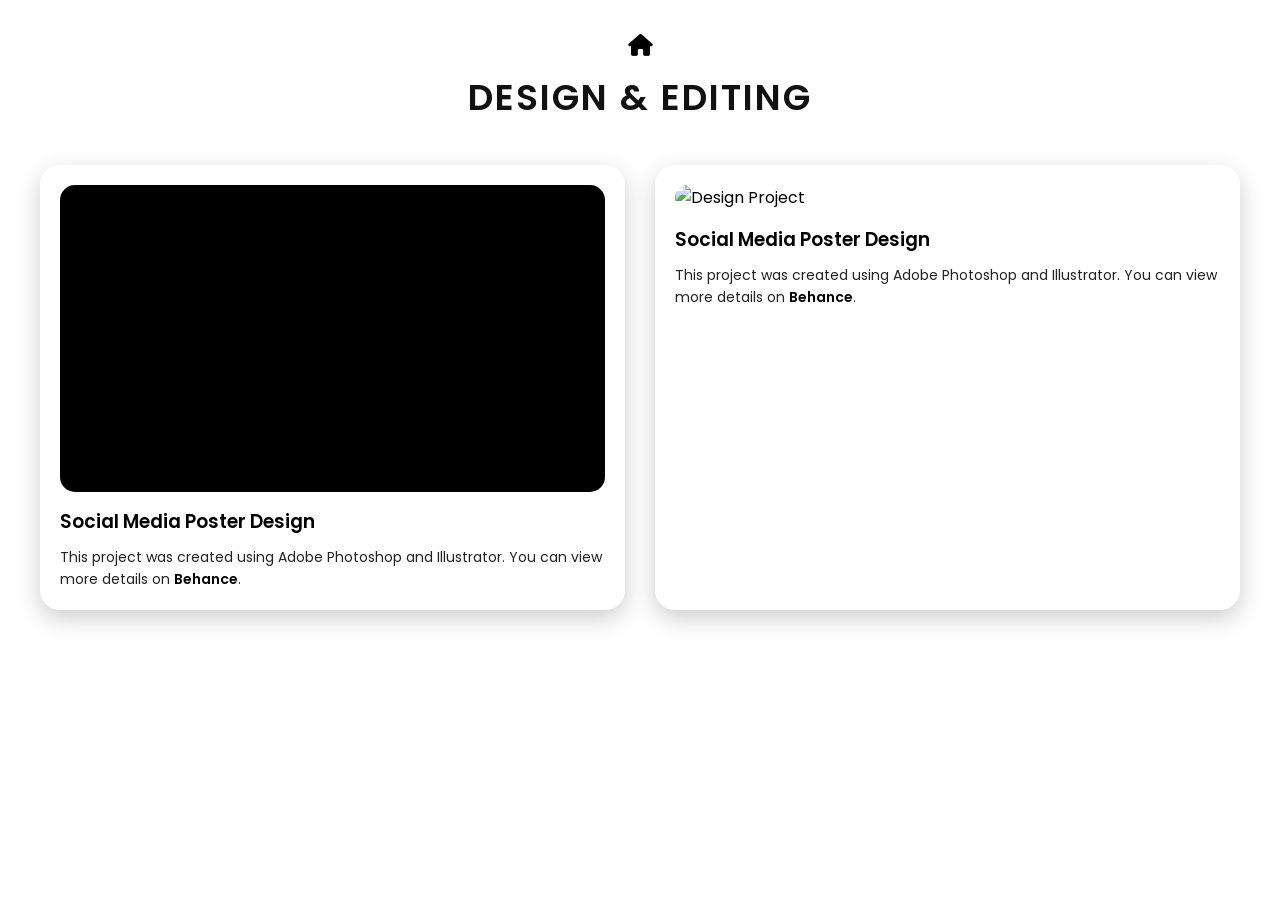
==== design.html @ fee6b0a1 "Add files via upload" ====
<!DOCTYPE html>
<html>
<head>
    <title>Design & Editing</title>
    
    <link rel="shortcut icon" type="icon" href="assets/des_icon.png">
    <link rel="stylesheet" href="pstyle.css">
        <link rel="stylesheet" href="https://cdnjs.cloudflare.com/ajax/libs/font-awesome/6.5.0/css/all.min.css">
</head>
<body>

<header>
    <a href="index.html" id="homepage"><div><i class="fa-solid fa-home"></i></div></a>
    <h1>DESIGN & EDITING</h1>
</header>

<div class="project-container">

    <div class="project-box">
        
        <!-- IMAGE
        <img src="assets/des/1.png" alt="Design Project">

        <!-- OR VIDEO
        
        <video controls>
            <source src="assets/videos/design1.mp4" type="video/mp4">
        </video>
        
        <div class="video-wrapper">
            <video controls autoplay muted loop playsinline>
                <source src="assets/videos/design1.mp4" type="video/mp4">
                Your browser does not support the video tag.
            </video>
        </div> -->
        
        <div class="video-wrapper">
            <iframe
                src="https://www.youtube-nocookie.com/embed/oytKjDQC1yk"
                frameborder="0"
                allow="accelerometer; autoplay; clipboard-write; encrypted-media; gyroscope; picture-in-picture; web-share"
                allowfullscreen>
            </iframe>
        </div>

        <h3>Social Media Poster Design</h3>

        <p>
            This project was created using Adobe Photoshop and Illustrator.
            You can view more details on
            <a href="https://www.behance.net" target="_blank">Behance</a>.
        </p>

    </div>
    <div class="project-box">
        
        <!-- IMAGE -->
        <img src="assets/images/design1.jpg" alt="Design Project">

        <!-- OR VIDEO -->
        <!--
        <video controls>
            <source src="assets/videos/design1.mp4" type="video/mp4">
        </video>
        -->

        <h3>Social Media Poster Design</h3>

        <p>
            This project was created using Adobe Photoshop and Illustrator.
            You can view more details on
            <a href="https://www.behance.net" target="_blank">Behance</a>.
        </p>

    </div>

</div>

</body>
</html>
---- pstyle.css ----
/* Google Font */
@import url('https://fonts.googleapis.com/css2?family=Poppins:wght@300;500;600&display=swap');

* {
    margin: 0;
    padding: 0;
    box-sizing: border-box;
}

body {
    font-family: 'Poppins', sans-serif;
    background: linear-gradient(135deg, #ffffff, #ffffff);
    min-height: 100vh;
    padding: 20px;
}

/* HEADER */
header {
    text-align: center;
    margin-bottom: 40px;
}
#homepage {
    display: inline-block;
    text-decoration: none;
}

#homepage div {
    width: 50px;
    height: 50px;
    background: rgba(255, 255, 255, 0.2);
    backdrop-filter: blur(10px);
    border-radius: 12px;
    display: flex;
    align-items: center;
    justify-content: center;
    transition: all 0.3s ease;
}

/* Icon */
#homepage i {
    font-size: 22px;
    color: black;
}

/* Hover Effect */
#homepage:hover div {
    transform: translateY(-8px);
    box-shadow: 0 12px 35px rgba(0, 0, 0, 0.4);
}
header h1 {
    font-size: 36px;
    font-weight: 600;
    color: #111;
    letter-spacing: 2px;
}

/* PROJECT CONTAINER GRID */
.project-container {
    display: grid;
    grid-template-columns: repeat(auto-fit, minmax(320px, 1fr));
    gap: 30px;
    max-width: 1200px;
    margin: auto;
}
.video-wrapper {
    position: relative;
    width: 100%;
    padding-bottom: 56.25%; /* 16:9 Aspect Ratio */
    height: auto; /* Changed from 0 */
    min-height: 200px; /* Add minimum height */
    overflow: visible; /* Changed from hidden */
    border-radius: 15px;
    margin-bottom: 15px;
    background: #000; /* Optional: adds background while loading */
}

.video-wrapper iframe {
    position: absolute;
    top: 0;
    left: 0;
    width: 100%;
    height: 100%;
    border-radius: 15px;
}
/* PROJECT CARD */
.project-box {
    background: rgba(255, 255, 255, 0.2);
    backdrop-filter: blur(12px);
    border-radius: 20px;
    padding: 20px;
    box-shadow: 0 8px 25px rgba(0, 0, 0, 0.2);
    transition: 0.4s ease;
    display: flex;
    flex-direction: column;
}

/* Hover Animation */
.project-box:hover {
    transform: translateY(-10px);
    box-shadow: 0 12px 35px rgba(0, 0, 0, 0.4);
}

/* IMAGE & VIDEO */
.project-box img,
.project-box video {
    width: 100%;
    border-radius: 15px;
    margin-bottom: 15px;
    object-fit: cover;
    max-height: 250px;
}

/* TITLE */
.project-box h3 {
    font-weight: 600;
    margin-bottom: 10px;
    color: #000;
}

/* DESCRIPTION */
.project-box p {
    font-size: 14px;
    line-height: 1.6;
    color: #222;
}

/* LINKS */
.project-box a {
    color: black;
    font-weight: 600;
    text-decoration: none;
}

.project-box a:hover {
    text-decoration: underline;
}

/* RESPONSIVE IMPROVEMENTS */
@media (max-width: 768px) {

    header h1 {
        font-size: 26px;
    }

    .project-box {
        padding: 15px;
    }

    .project-box img,
    .project-box video {
        max-height: 200px;
    }
}

@media (max-width: 480px) {

    body {
        padding: 10px;
    }

    .project-container {
        gap: 20px;
    }
}
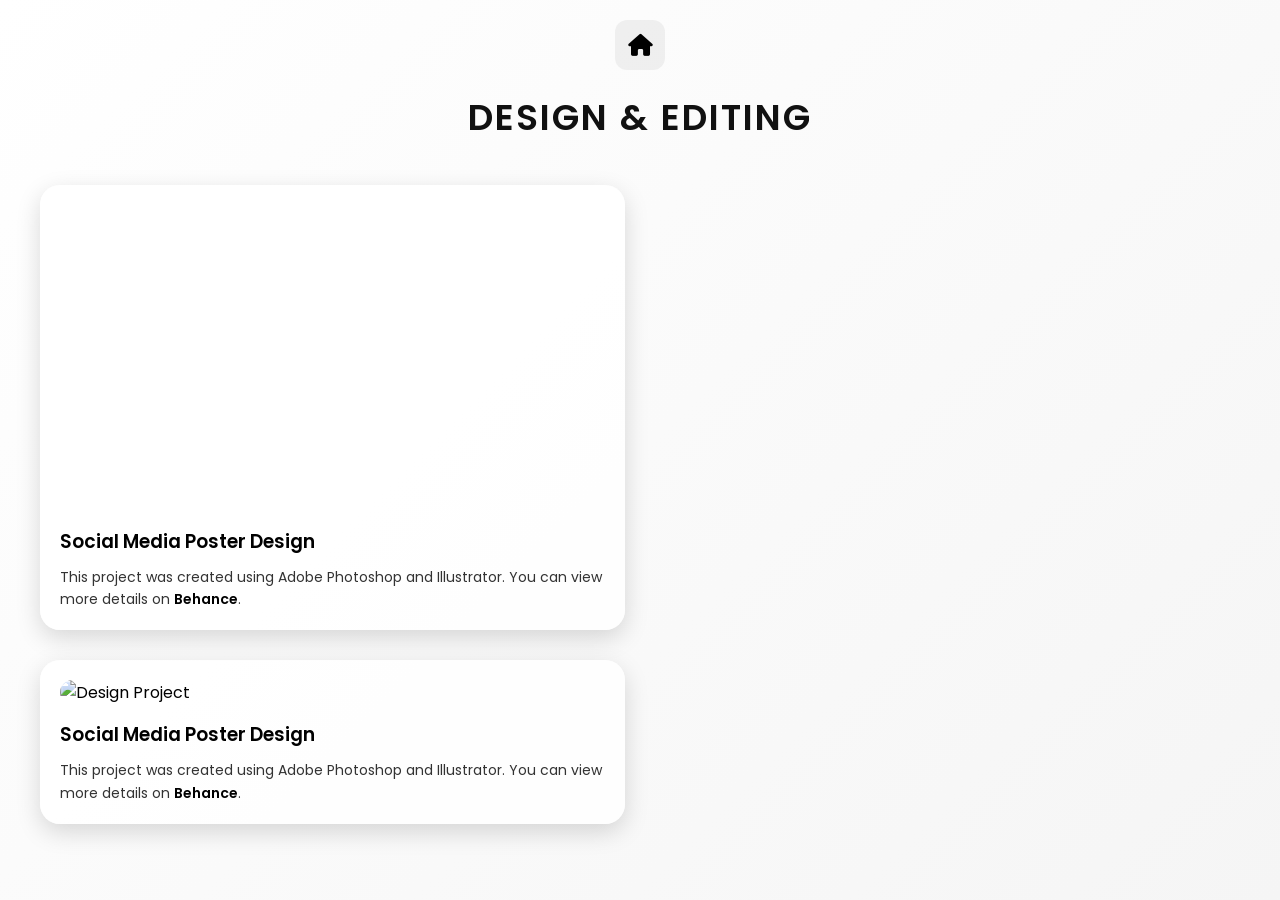
==== commit 02d9294c: "Update design.html" ====
--- a/design.html
+++ b/design.html
@@ -75,6 +75,22 @@
     </div>
 
 </div>
+<script>
+const boxes = document.querySelectorAll('.project-box');
 
+const observer = new IntersectionObserver((entries) => {
+    entries.forEach(entry => {
+        if (entry.isIntersecting) {
+            entry.target.classList.add('show');
+        }
+    });
+}, {
+    threshold: 0.1
+});
+
+boxes.forEach(box => {
+    observer.observe(box);
+});
+</script>
 </body>
 </html>
--- a/pstyle.css
+++ b/pstyle.css
@@ -9,7 +9,7 @@
 
 body {
     font-family: 'Poppins', sans-serif;
-    background: linear-gradient(135deg, #ffffff, #ffffff);
+    background: linear-gradient(135deg, #ffffff, #f5f5f5);
     min-height: 100vh;
     padding: 20px;
 }
@@ -19,34 +19,7 @@
     text-align: center;
     margin-bottom: 40px;
 }
-#homepage {
-    display: inline-block;
-    text-decoration: none;
-}
 
-#homepage div {
-    width: 50px;
-    height: 50px;
-    background: rgba(255, 255, 255, 0.2);
-    backdrop-filter: blur(10px);
-    border-radius: 12px;
-    display: flex;
-    align-items: center;
-    justify-content: center;
-    transition: all 0.3s ease;
-}
-
-/* Icon */
-#homepage i {
-    font-size: 22px;
-    color: black;
-}
-
-/* Hover Effect */
-#homepage:hover div {
-    transform: translateY(-8px);
-    box-shadow: 0 12px 35px rgba(0, 0, 0, 0.4);
-}
 header h1 {
     font-size: 36px;
     font-weight: 600;
@@ -54,77 +27,111 @@
     letter-spacing: 2px;
 }
 
-/* PROJECT CONTAINER GRID */
+/* HOME BUTTON */
+#homepage {
+    display: inline-block;
+    text-decoration: none;
+    margin-bottom: 20px;
+}
+
+#homepage div {
+    width: 50px;
+    height: 50px;
+    background: rgba(0, 0, 0, 0.05);
+    border-radius: 12px;
+    display: flex;
+    align-items: center;
+    justify-content: center;
+    transition: 0.3s ease;
+}
+
+#homepage i {
+    font-size: 22px;
+    color: black;
+}
+
+#homepage:hover div {
+    transform: translateY(-6px);
+    box-shadow: 0 10px 25px rgba(0, 0, 0, 0.3);
+}
+
+/* GRID LAYOUT */
 .project-container {
-    display: grid;
-    grid-template-columns: repeat(auto-fit, minmax(320px, 1fr));
-    gap: 30px;
+    column-count: 2;               /* 🔥 Masonry style */
+    column-gap: 30px;
     max-width: 1200px;
     margin: auto;
 }
-.video-wrapper {
-    position: relative;
+
+/* PROJECT CARD */
+.project-box {
+    background: rgba(255, 255, 255, 0.9);
+    border-radius: 20px;
+    padding: 20px;
+    margin-bottom: 30px;
+    box-shadow: 0 8px 25px rgba(0, 0, 0, 0.15);
+    display: inline-block;
     width: 100%;
-    padding-bottom: 56.25%; /* 16:9 Aspect Ratio */
-    height: auto; /* Changed from 0 */
-    min-height: 200px; /* Add minimum height */
-    overflow: visible; /* Changed from hidden */
-    border-radius: 15px;
-    margin-bottom: 15px;
-    background: #000; /* Optional: adds background while loading */
+    transition: transform 0.4s ease, box-shadow 0.4s ease;
+
+    /* Animation Start State */
+    opacity: 0;
+    transform: translateY(40px);
 }
 
-.video-wrapper iframe {
-    position: absolute;
-    top: 0;
-    left: 0;
-    width: 100%;
-    height: 100%;
-    border-radius: 15px;
-}
-/* PROJECT CARD */
-.project-box {
-    background: rgba(255, 255, 255, 0.2);
-    backdrop-filter: blur(12px);
-    border-radius: 20px;
-    padding: 20px;
-    box-shadow: 0 8px 25px rgba(0, 0, 0, 0.2);
-    transition: 0.4s ease;
-    display: flex;
-    flex-direction: column;
+/* When visible */
+.project-box.show {
+    opacity: 1;
+    transform: translateY(0);
 }
 
-/* Hover Animation */
+/* Hover */
 .project-box:hover {
     transform: translateY(-10px);
-    box-shadow: 0 12px 35px rgba(0, 0, 0, 0.4);
+    box-shadow: 0 15px 35px rgba(0, 0, 0, 0.3);
 }
 
-/* IMAGE & VIDEO */
+/* MEDIA */
 .project-box img,
 .project-box video {
     width: 100%;
     border-radius: 15px;
     margin-bottom: 15px;
     object-fit: cover;
-    max-height: 250px;
 }
 
-/* TITLE */
+/* RESPONSIVE YOUTUBE */
+.video-wrapper {
+    position: relative;
+    width: 100%;
+    padding-bottom: 56.25%;
+    height: 0;
+    border-radius: 15px;
+    overflow: hidden;
+    margin-bottom: 15px;
+}
+
+.video-wrapper iframe {
+    position: absolute;
+    width: 100%;
+    height: 100%;
+    top: 0;
+    left: 0;
+    border-radius: 15px;
+}
+
+/* TEXT */
 .project-box h3 {
     font-weight: 600;
     margin-bottom: 10px;
-    color: #000;
 }
 
-/* DESCRIPTION */
 .project-box p {
     font-size: 14px;
     line-height: 1.6;
-    color: #222;
+    color: #333;
 }
 
-/* LINKS */
 .project-box a {
     color: black;
     font-weight: 600;
@@ -135,30 +142,19 @@
     text-decoration: underline;
 }
 
-/* RESPONSIVE IMPROVEMENTS */
-@media (max-width: 768px) {
+/* RESPONSIVE */
+@media (max-width: 900px) {
+    .project-container {
+        column-count: 2;
+    }
+}
+
+@media (max-width: 600px) {
+    .project-container {
+        column-count: 1;   /* 🔥 Mobile single column */
+    }
 
     header h1 {
         font-size: 26px;
     }
-
-    .project-box {
-        padding: 15px;
-    }
-
-    .project-box img,
-    .project-box video {
-        max-height: 200px;
-    }
 }
-
-@media (max-width: 480px) {
-
-    body {
-        padding: 10px;
-    }
-
-    .project-container {
-        gap: 20px;
-    }
-}
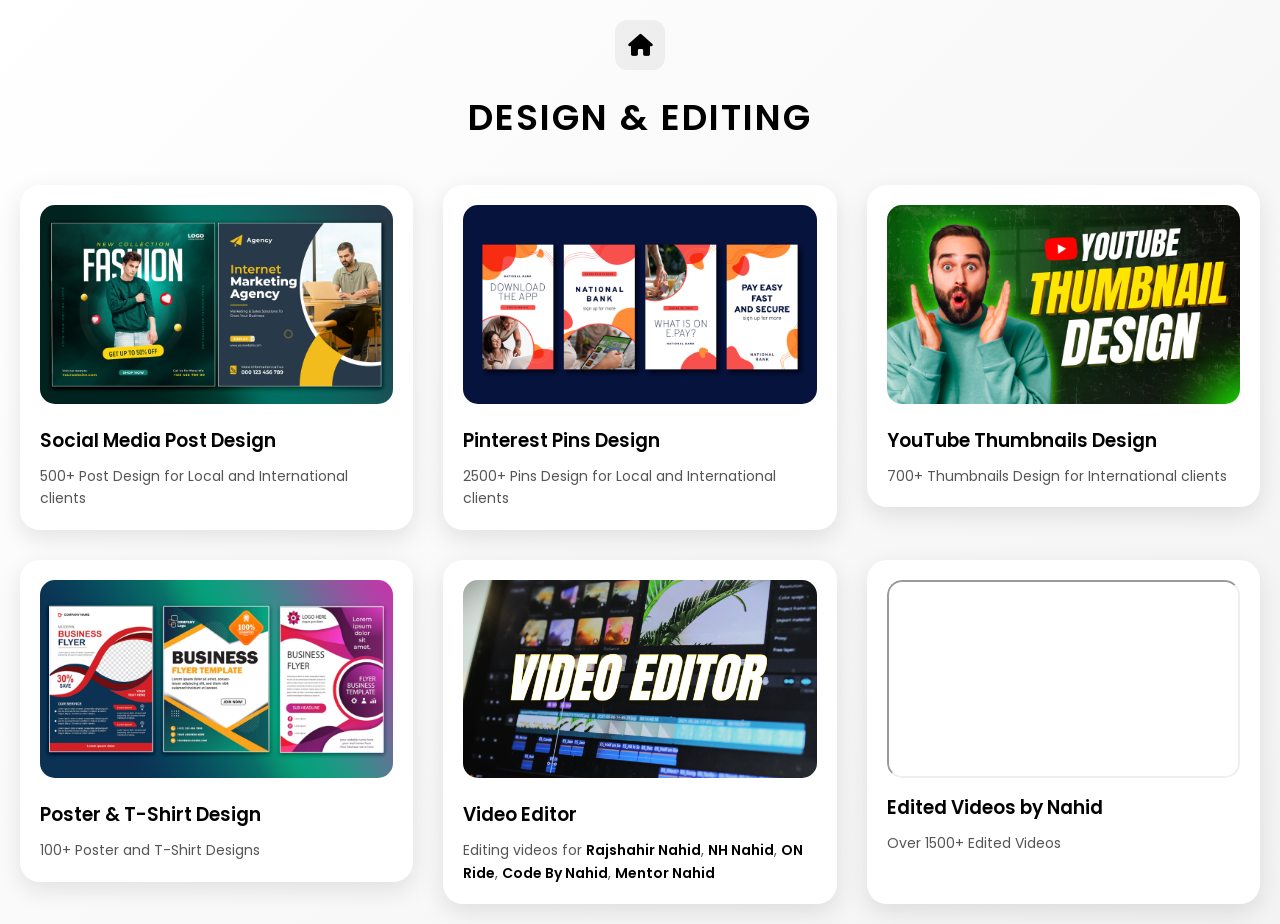
==== commit d86f4b90: "Add files via upload" ====
--- a/design.html
+++ b/design.html
@@ -1,80 +1,89 @@
 <!DOCTYPE html>
-<html>
+<html lang="en">
 <head>
-    <title>Design & Editing</title>
-    
-    <link rel="shortcut icon" type="icon" href="assets/des_icon.png">
+    <meta charset="UTF-8">
+    <meta name="viewport" content="width=device-width, initial-scale=1.0">
+    <title>Design & Editing by Nahid</title>
+
+    <link rel="shortcut icon" href="assets/des_icon.png">
     <link rel="stylesheet" href="pstyle.css">
-        <link rel="stylesheet" href="https://cdnjs.cloudflare.com/ajax/libs/font-awesome/6.5.0/css/all.min.css">
+    <link rel="stylesheet" href="https://cdnjs.cloudflare.com/ajax/libs/font-awesome/6.5.0/css/all.min.css">
 </head>
 <body>
 
 <header>
-    <a href="index.html" id="homepage"><div><i class="fa-solid fa-home"></i></div></a>
+    <a href="index.html" id="homepage">
+        <div><i class="fa-solid fa-home"></i></div>
+    </a>
     <h1>DESIGN & EDITING</h1>
 </header>
 
 <div class="project-container">
 
+    <!-- CARD 1 -->
+    <a href="https://drive.google.com/drive/folders/1w0pP-w05YU1ILncBLKru9BYrKAhvuPNj?usp=sharing" target="_blank" class="card-link">
+        <div class="project-box">
+            <img src="assets/des/social_post.png" alt="Social Media Post Design">
+            <h3>Social Media Post Design</h3>
+            <p>500+ Post Design for Local and International clients</p>
+        </div>
+    </a>
+
+    <!-- CARD 2 -->
+    <a href="https://drive.google.com/drive/folders/1RNTc7IvtZJ7Hq-XEsaZmx6UrrRH6FqWA?usp=sharing" target="_blank" class="card-link">
+        <div class="project-box">
+            <img src="assets/des/pinterest_pins.png" alt="Pinterest Pins Design">
+            <h3>Pinterest Pins Design</h3>
+            <p>2500+ Pins Design for Local and International clients</p>
+        </div>
+    </a>
+
+    <!-- CARD 3 -->
+    <a href="https://drive.google.com/drive/folders/1NySWD_J8N-5Uv49We6txJqG3cfsRDBaA?usp=sharing" target="_blank" class="card-link">
+        <div class="project-box">
+            <img src="assets/des/thumbnail.png" alt="YouTube Thumbnails">
+            <h3>YouTube Thumbnails Design</h3>
+            <p>700+ Thumbnails Design for International clients</p>
+        </div>
+    </a>
+
+    <!-- CARD 4 -->
+    <a href="https://drive.google.com/drive/folders/1WBp8wq6p_vyPhxldilp5X8r2kN4mmb_r?usp=sharing" target="_blank" class="card-link">
+        <div class="project-box">
+            <img src="assets/des/poster.png" alt="Poster and T-Shirt Design">
+            <h3>Poster & T-Shirt Design</h3>
+            <p>100+ Poster and T-Shirt Designs</p>
+        </div>
+    </a>
+
+    <!-- VIDEO EDITOR CARD -->
     <div class="project-box">
-        
-        <!-- IMAGE
-        <img src="assets/des/1.png" alt="Design Project">
+        <img src="assets/des/video_editor.png" alt="Video Editor">
+        <h3>Video Editor</h3>
+        <p>
+            Editing videos for 
+            <a href="https://www.youtube.com/@RajshahirNahid" target="_blank">Rajshahir Nahid</a>,
+            <a href="https://www.youtube.com/@nh_nahid" target="_blank">NH Nahid</a>,
+            <a href="https://www.youtube.com/@onride97" target="_blank">ON Ride</a>,
+            <a href="https://www.youtube.com/@CodeByNahid" target="_blank">Code By Nahid</a>,
+            <a href="https://www.youtube.com/@mentornahid" target="_blank">Mentor Nahid</a>
+        </p>
+    </div>
 
-        <!-- OR VIDEO
-        
-        <video controls>
-            <source src="assets/videos/design1.mp4" type="video/mp4">
-        </video>
-        
-        <div class="video-wrapper">
-            <video controls autoplay muted loop playsinline>
-                <source src="assets/videos/design1.mp4" type="video/mp4">
-                Your browser does not support the video tag.
-            </video>
-        </div> -->
-        
+    <!-- YOUTUBE PLAYLIST -->
+    <div class="project-box">
         <div class="video-wrapper">
             <iframe
-                src="https://www.youtube-nocookie.com/embed/oytKjDQC1yk"
-                frameborder="0"
-                allow="accelerometer; autoplay; clipboard-write; encrypted-media; gyroscope; picture-in-picture; web-share"
+                src="https://www.youtube.com/embed/videoseries?list=PLqFr9ZwpApulvka_idXxtSZEdmrwtoxn2"
                 allowfullscreen>
             </iframe>
         </div>
-
-        <h3>Social Media Poster Design</h3>
-
-        <p>
-            This project was created using Adobe Photoshop and Illustrator.
-            You can view more details on
-            <a href="https://www.behance.net" target="_blank">Behance</a>.
-        </p>
-
-    </div>
-    <div class="project-box">
-        
-        <!-- IMAGE -->
-        <img src="assets/images/design1.jpg" alt="Design Project">
-
-        <!-- OR VIDEO -->
-        <!--
-        <video controls>
-            <source src="assets/videos/design1.mp4" type="video/mp4">
-        </video>
-        -->
-
-        <h3>Social Media Poster Design</h3>
-
-        <p>
-            This project was created using Adobe Photoshop and Illustrator.
-            You can view more details on
-            <a href="https://www.behance.net" target="_blank">Behance</a>.
-        </p>
-
+        <h3>Edited Videos by Nahid</h3>
+        <p>Over 1500+ Edited Videos</p>
     </div>
 
 </div>
+
 <script>
 const boxes = document.querySelectorAll('.project-box');
 
@@ -84,13 +93,10 @@
             entry.target.classList.add('show');
         }
     });
-}, {
-    threshold: 0.1
-});
+}, { threshold: 0.1 });
 
-boxes.forEach(box => {
-    observer.observe(box);
-});
+boxes.forEach(box => observer.observe(box));
 </script>
+
 </body>
-</html>
+</html>
--- a/pstyle.css
+++ b/pstyle.css
@@ -1,4 +1,3 @@
-/* Google Font */
 @import url('https://fonts.googleapis.com/css2?family=Poppins:wght@300;500;600&display=swap');
 
 * {
@@ -9,7 +8,7 @@
 
 body {
     font-family: 'Poppins', sans-serif;
-    background: linear-gradient(135deg, #ffffff, #f5f5f5);
+    background: linear-gradient(135deg, #ffffff, #f3f3f3);
     min-height: 100vh;
     padding: 20px;
 }
@@ -23,7 +22,6 @@
 header h1 {
     font-size: 36px;
     font-weight: 600;
-    color: #111;
     letter-spacing: 2px;
 }
 
@@ -33,6 +31,7 @@
     text-decoration: none;
     margin-bottom: 20px;
 }
+#homepage i { font-size: 22px; color: black; }
 
 #homepage div {
     width: 50px;
@@ -45,62 +44,57 @@
     transition: 0.3s ease;
 }
 
-#homepage i {
-    font-size: 22px;
-    color: black;
-}
-
 #homepage:hover div {
     transform: translateY(-6px);
     box-shadow: 0 10px 25px rgba(0, 0, 0, 0.3);
 }
 
-/* GRID LAYOUT */
+/* REMOVE UNDERLINE FROM CARD LINKS */
+.card-link {
+    text-decoration: none;
+    color: inherit;
+    display: block;
+}
+
+/* GRID */
 .project-container {
-    column-count: 2;               /* 🔥 Masonry style */
-    column-gap: 30px;
-    max-width: 1200px;
+    display: grid;
+    grid-template-columns: repeat(auto-fit, minmax(320px, 1fr));
+    gap: 30px;
+    max-width: 1400px;
     margin: auto;
 }
 
-/* PROJECT CARD */
+/* CARD */
 .project-box {
-    background: rgba(255, 255, 255, 0.9);
+    background: white;
     border-radius: 20px;
     padding: 20px;
-    margin-bottom: 30px;
-    box-shadow: 0 8px 25px rgba(0, 0, 0, 0.15);
-    display: inline-block;
-    width: 100%;
-    transition: transform 0.4s ease, box-shadow 0.4s ease;
-
-    /* Animation Start State */
+    box-shadow: 0 8px 25px rgba(0, 0, 0, 0.1);
+    transition: 0.4s ease;
     opacity: 0;
     transform: translateY(40px);
 }
 
-/* When visible */
 .project-box.show {
     opacity: 1;
     transform: translateY(0);
 }
 
-/* Hover */
 .project-box:hover {
     transform: translateY(-10px);
-    box-shadow: 0 15px 35px rgba(0, 0, 0, 0.3);
+    box-shadow: 0 18px 40px rgba(0, 0, 0, 0.2);
 }
 
 /* MEDIA */
-.project-box img,
-.project-box video {
+.project-box img {
     width: 100%;
     border-radius: 15px;
     margin-bottom: 15px;
     object-fit: cover;
 }
 
-/* RESPONSIVE YOUTUBE */
+/* YOUTUBE */
 .video-wrapper {
     position: relative;
     width: 100%;
@@ -115,46 +109,38 @@
     position: absolute;
     width: 100%;
     height: 100%;
-    top: 0;
-    left: 0;
     border-radius: 15px;
 }
 
 /* TEXT */
 .project-box h3 {
+    margin-bottom: 10px;
     font-weight: 600;
-    margin-bottom: 10px;
 }
 
 .project-box p {
     font-size: 14px;
     line-height: 1.6;
-    color: #333;
+    color: #555;
 }
 
-.project-box a {
-    color: black;
+.project-box p a {
+    text-decoration: none;
     font-weight: 600;
-    text-decoration: none;
+    color: #000;
 }
 
-.project-box a:hover {
+.project-box p a:hover {
     text-decoration: underline;
 }
 
 /* RESPONSIVE */
-@media (max-width: 900px) {
-    .project-container {
-        column-count: 2;
-    }
-}
-
 @media (max-width: 600px) {
-    .project-container {
-        column-count: 1;   /* 🔥 Mobile single column */
-    }
-
     header h1 {
         font-size: 26px;
     }
-}
+
+    body {
+        padding: 10px;
+    }
+}
